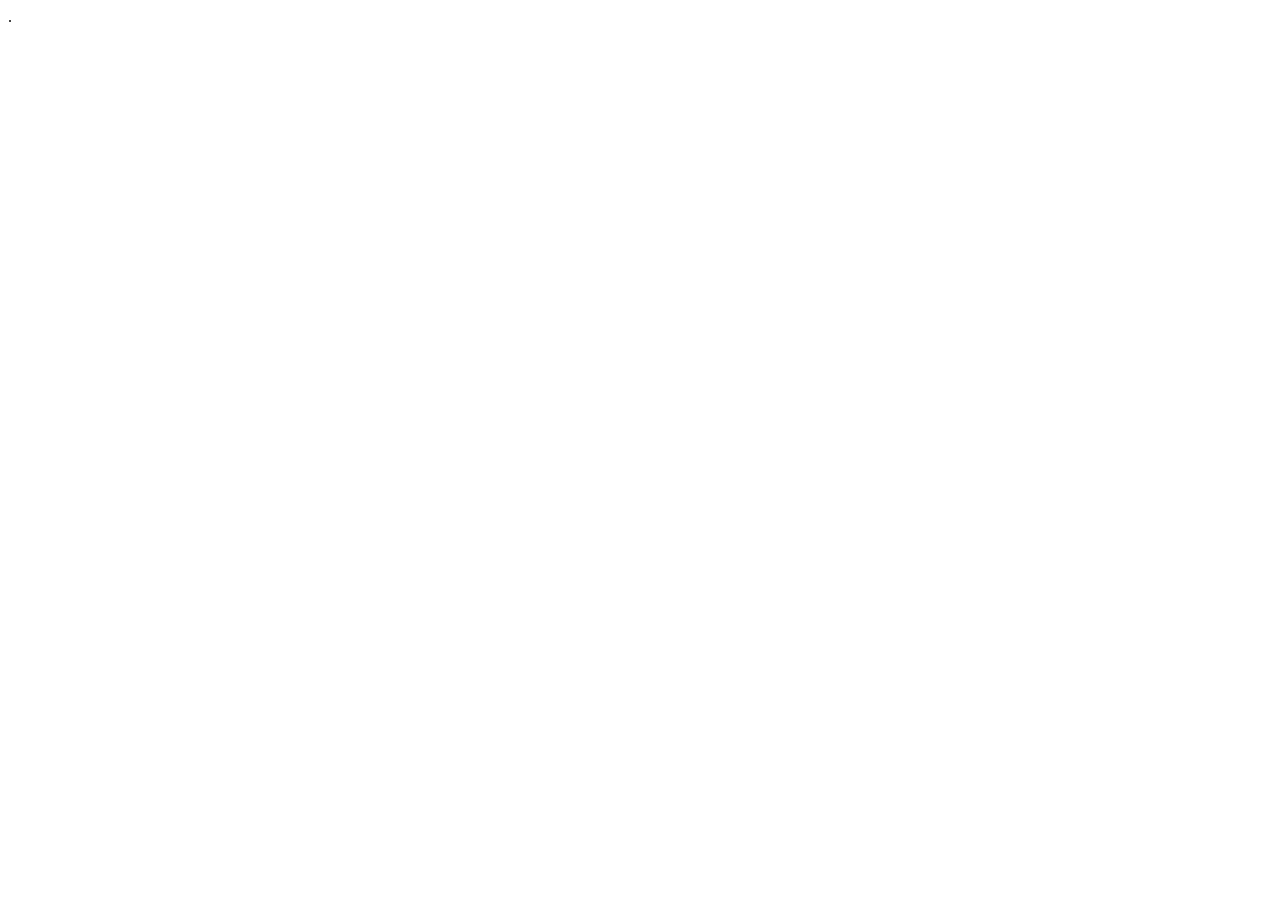
==== pages/bash.html @ 927aa808 "Opis wprowadzonych zmian" ====
<!DOCTYPE html>
<html lang="en">
<head>
    <meta charset="UTF-8">
    <meta name="viewport" content="width=device-width, initial-scale=1.0">
    <link rel="stylesheet" href="../styles.css">.
    <title>Document</title>
</head>
<body>
    
</body>
</html>
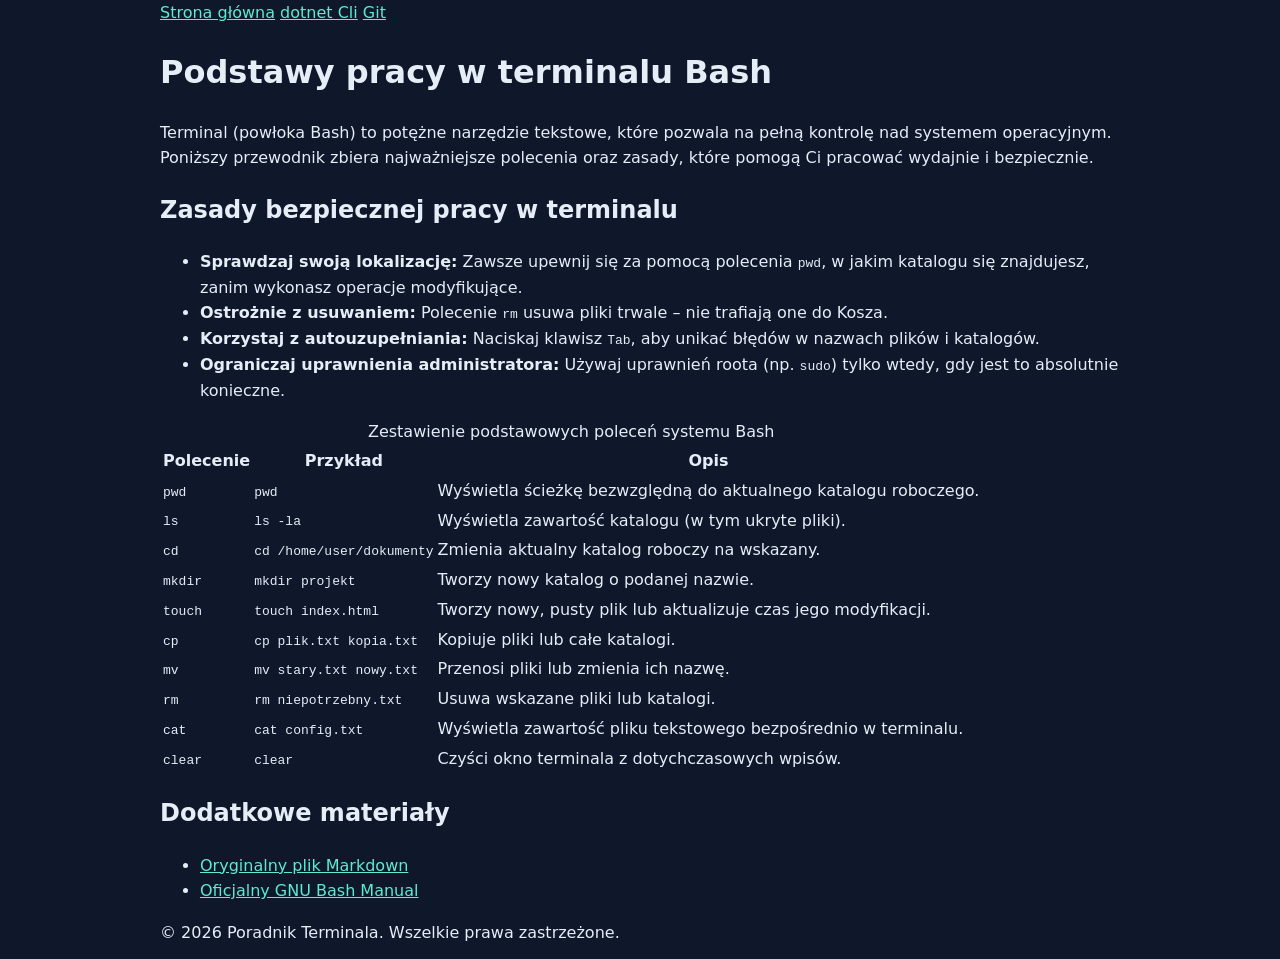
==== commit 8a0c3502: "feat: add Bash HTML cheatsheet" ====
--- a/pages/bash.html
+++ b/pages/bash.html
@@ -1,12 +1,113 @@
 <!DOCTYPE html>
-<html lang="en">
+<html lang="pl">
 <head>
     <meta charset="UTF-8">
     <meta name="viewport" content="width=device-width, initial-scale=1.0">
-    <link rel="stylesheet" href="../styles.css">.
-    <title>Document</title>
+    <title>Podstawy pracy w terminalu Bash</title>
+    <link rel="stylesheet" href="../style.css">
 </head>
 <body>
-    
+    <header>
+        <nav class="nav-container">
+            <a href="../index.html">Strona główna</a>
+            <a href="dotnet-cli.html">dotnet Cli</a>
+            <a href="git.html">Git</a>
+        </nav>
+    </header>
+
+    <main>
+        <h1>Podstawy pracy w terminalu Bash</h1>
+        
+        <section>
+            <p>Terminal (powłoka Bash) to potężne narzędzie tekstowe, które pozwala na pełną kontrolę nad systemem operacyjnym. Poniższy przewodnik zbiera najważniejsze polecenia oraz zasady, które pomogą Ci pracować wydajnie i bezpiecznie.</p>
+        </section>
+
+        <section>
+            <h2>Zasady bezpiecznej pracy w terminalu</h2>
+            <ul>
+                <li><strong>Sprawdzaj swoją lokalizację:</strong> Zawsze upewnij się za pomocą polecenia <code>pwd</code>, w jakim katalogu się znajdujesz, zanim wykonasz operacje modyfikujące.</li>
+                <li><strong>Ostrożnie z usuwaniem:</strong> Polecenie <code>rm</code> usuwa pliki trwale – nie trafiają one do Kosza.</li>
+                <li><strong>Korzystaj z autouzupełniania:</strong> Naciskaj klawisz <code>Tab</code>, aby unikać błędów w nazwach plików i katalogów.</li>
+                <li><strong>Ograniczaj uprawnienia administratora:</strong> Używaj uprawnień roota (np. <code>sudo</code>) tylko wtedy, gdy jest to absolutnie konieczne.</li>
+            </ul>
+        </section>
+
+        <section >
+            <table>
+                <caption>Zestawienie podstawowych poleceń systemu Bash</caption>
+                <thead>
+                    <tr>
+                        <th>Polecenie</th>
+                        <th>Przykład</th>
+                        <th>Opis</th>
+                    </tr>
+                </thead>
+                <tbody>
+                    <tr>
+                        <td><code>pwd</code></td>
+                        <td><code>pwd</code></td>
+                        <td>Wyświetla ścieżkę bezwzględną do aktualnego katalogu roboczego.</td>
+                    </tr>
+                    <tr>
+                        <td><code>ls</code></td>
+                        <td><code>ls -la</code></td>
+                        <td>Wyświetla zawartość katalogu (w tym ukryte pliki).</td>
+                    </tr>
+                    <tr>
+                        <td><code>cd</code></td>
+                        <td><code>cd /home/user/dokumenty</code></td>
+                        <td>Zmienia aktualny katalog roboczy na wskazany.</td>
+                    </tr>
+                    <tr>
+                        <td><code>mkdir</code></td>
+                        <td><code>mkdir projekt</code></td>
+                        <td>Tworzy nowy katalog o podanej nazwie.</td>
+                    </tr>
+                    <tr>
+                        <td><code>touch</code></td>
+                        <td><code>touch index.html</code></td>
+                        <td>Tworzy nowy, pusty plik lub aktualizuje czas jego modyfikacji.</td>
+                    </tr>
+                    <tr>
+                        <td><code>cp</code></td>
+                        <td><code>cp plik.txt kopia.txt</code></td>
+                        <td>Kopiuje pliki lub całe katalogi.</td>
+                    </tr>
+                    <tr>
+                        <td><code>mv</code></td>
+                        <td><code>mv stary.txt nowy.txt</code></td>
+                        <td>Przenosi pliki lub zmienia ich nazwę.</td>
+                    </tr>
+                    <tr>
+                        <td><code>rm</code></td>
+                        <td><code>rm niepotrzebny.txt</code></td>
+                        <td>Usuwa wskazane pliki lub katalogi.</td>
+                    </tr>
+                    <tr>
+                        <td><code>cat</code></td>
+                        <td><code>cat config.txt</code></td>
+                        <td>Wyświetla zawartość pliku tekstowego bezpośrednio w terminalu.</td>
+                    </tr>
+                    <tr>
+                        <td><code>clear</code></td>
+                        <td><code>clear</code></td>
+                        <td>Czyści okno terminala z dotychczasowych wpisów.</td>
+                    </tr>
+                </tbody>
+            </table>
+        </section>
+
+        <section>
+            <h2>Dodatkowe materiały</h2>
+            <ul>
+                <li><a href="../docs/ukos/bash.md">Oryginalny plik Markdown</a></li>
+                <li><a href="https://www.gnu.org/software/bash/manual/bash.html" target="_blank" rel="noopener noreferrer">Oficjalny GNU Bash Manual</a></li>
+            </ul>
+        </section>
+    </main>
+
+    <footer>
+        <p>&copy; 2026 Poradnik Terminala. Wszelkie prawa zastrzeżone.</p>
+    </footer>
 </body>
 </html>
--- a/style.css
+++ b/style.css
@@ -0,0 +1,49 @@
+:root {
+  --page: #0f172a;
+  --surface: #172033;
+  --text: #e5edf7;
+  --muted: #a8b3c7;
+  --accent: #5eead4;
+  --line: #334155;
+}
+
+* { box-sizing: border-box; }
+
+body {
+  margin: 0;
+  color: var(--text);
+  background: var(--page);
+  font-family: system-ui, sans-serif;
+  line-height: 1.6;
+}
+
+header, main, footer {
+  width: min(100% - 32px, 960px);
+  margin-inline: auto;
+}
+
+a { color: var(--accent); }
+
+a:focus-visible {
+  outline: 3px solid var(--accent);
+  outline-offset: 3px;
+}
+.info-note {
+  padding: 16px;
+  border-left: 4px solid var(--accent);
+  border-radius: 0 8px 8px 0;
+  background: var(--surface);
+}
+.topic-list {
+  display: grid;
+  gap: 12px;
+  padding: 0;
+  list-style: none;
+}
+
+.topic-list li {
+  padding: 14px 16px;
+  border: 1px solid var(--line);
+  border-radius: 8px;
+  background: var(--surface);
+}
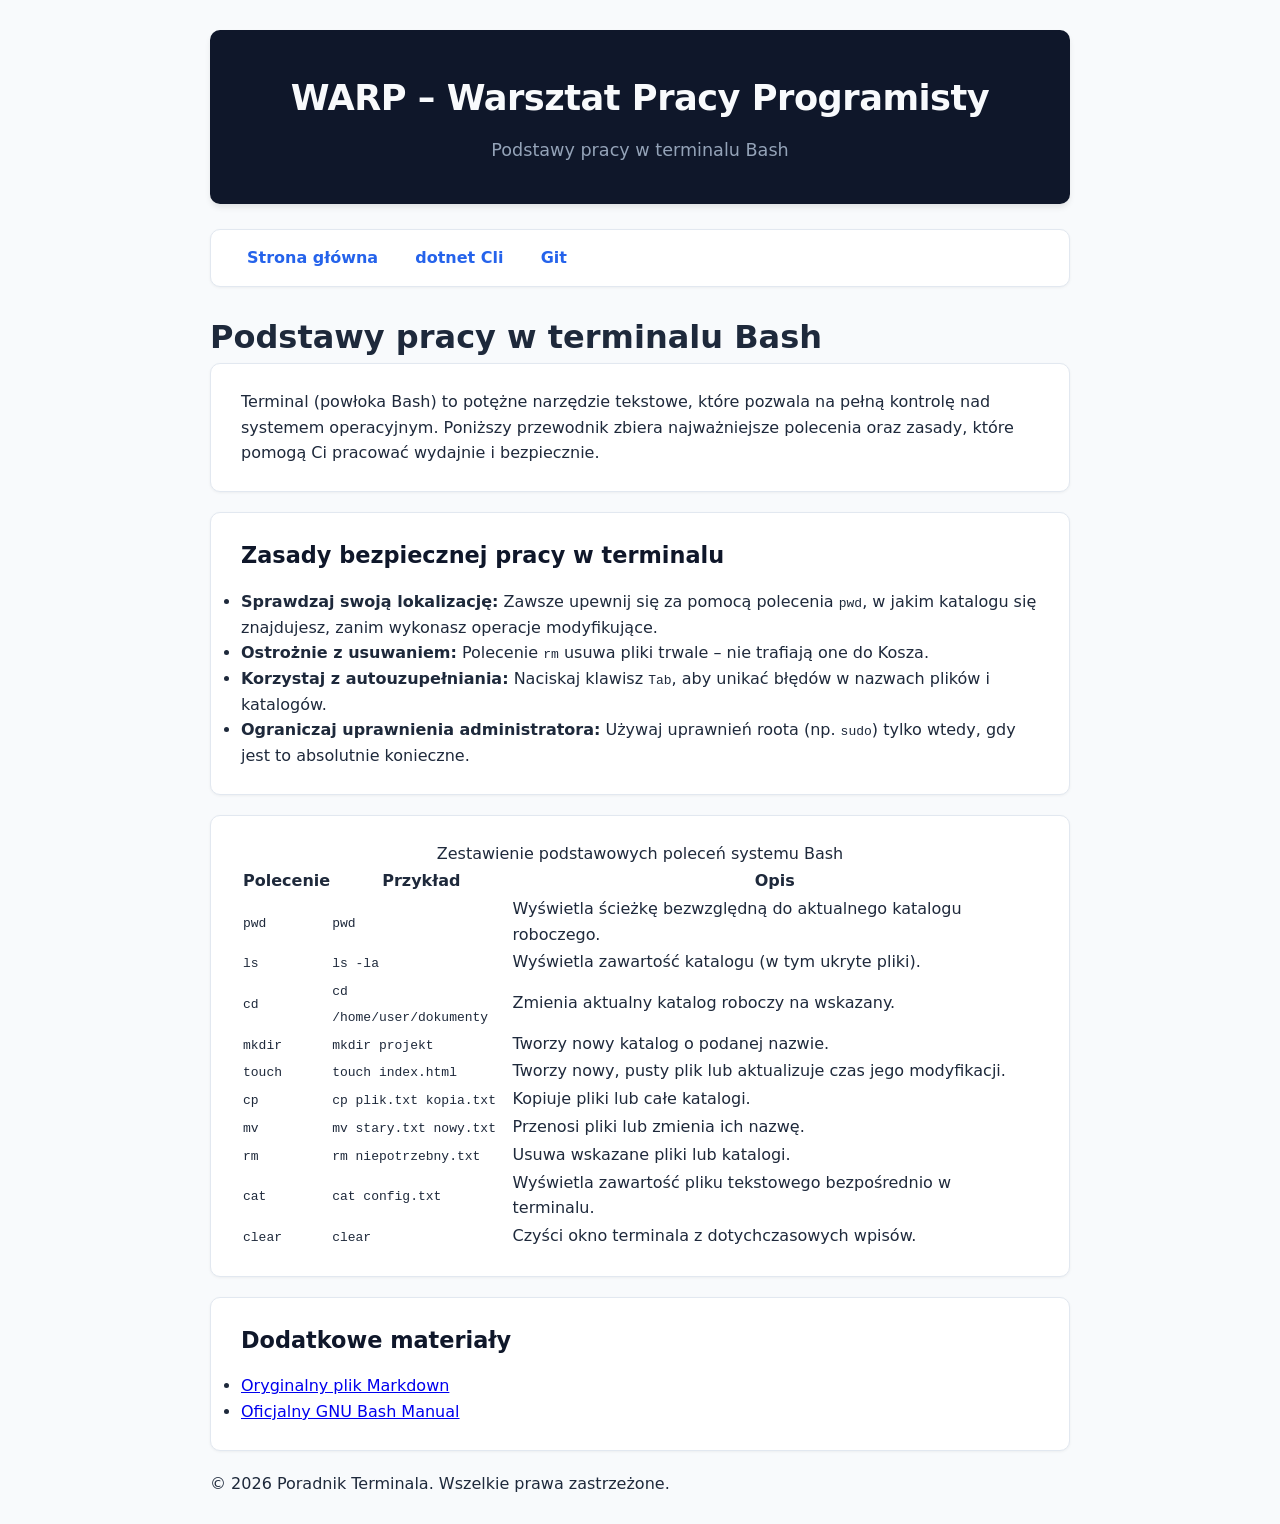
==== commit a7c892be: "d" ====
--- a/pages/bash.html
+++ b/pages/bash.html
@@ -8,12 +8,14 @@
 </head>
 <body>
     <header>
-        <nav class="nav-container">
+        <h1>WARP – Warsztat Pracy Programisty</h1>
+        <p>Podstawy pracy w terminalu Bash</p>
+    </header>
+    <nav>
             <a href="../index.html">Strona główna</a>
             <a href="dotnet-cli.html">dotnet Cli</a>
             <a href="git.html">Git</a>
         </nav>
-    </header>
 
     <main>
         <h1>Podstawy pracy w terminalu Bash</h1>
@@ -110,4 +112,4 @@
         <p>&copy; 2026 Poradnik Terminala. Wszelkie prawa zastrzeżone.</p>
     </footer>
 </body>
-</html>+</html>
--- a/style.css
+++ b/style.css
@@ -1,49 +1,100 @@
 :root {
-  --page: #0f172a;
-  --surface: #172033;
-  --text: #e5edf7;
-  --muted: #a8b3c7;
-  --accent: #5eead4;
-  --line: #334155;
+    --primary: #2563eb;
+    --primary-hover: #1d4ed8;
+    --bg-color: #f8fafc;
+    --card-bg: #ffffff;
+    --text-main: #1e293b;
+    --text-muted: #64748b;
+    --border-color: #e2e8f0;
+    --header-bg: #0f172a;
+    --header-text: #f8fafc;
+    --radius: 10px;
 }
 
-* { box-sizing: border-box; }
+* {
+    box-sizing: border-box;
+    margin: 0;
+    padding: 0;
+}
 
 body {
-  margin: 0;
-  color: var(--text);
-  background: var(--page);
-  font-family: system-ui, sans-serif;
-  line-height: 1.6;
+    font-family: system-ui, -apple-system, BlinkMacSystemFont, 'Segoe UI', Roboto, Oxygen, Ubuntu, Cantarell, sans-serif;
+    background-color: var(--bg-color);
+    color: var(--text-main);
+    line-height: 1.6;
+    max-width: 900px;
+    margin: 0 auto;
+    padding: 30px 20px;
 }
 
-header, main, footer {
-  width: min(100% - 32px, 960px);
-  margin-inline: auto;
+header {
+    background-color: var(--header-bg);
+    color: var(--header-text);
+    padding: 40px 30px;
+    border-radius: var(--radius);
+    text-align: center;
+    margin-bottom: 25px;
+    box-shadow: 0 4px 6px -1px rgba(0, 0, 0, 0.1);
 }
 
-a { color: var(--accent); }
-
-a:focus-visible {
-  outline: 3px solid var(--accent);
-  outline-offset: 3px;
-}
-.info-note {
-  padding: 16px;
-  border-left: 4px solid var(--accent);
-  border-radius: 0 8px 8px 0;
-  background: var(--surface);
-}
-.topic-list {
-  display: grid;
-  gap: 12px;
-  padding: 0;
-  list-style: none;
+header h1 {
+    font-size: 2.2rem;
+    margin-bottom: 10px;
+    letter-spacing: -0.5px;
 }
 
-.topic-list li {
-  padding: 14px 16px;
-  border: 1px solid var(--line);
-  border-radius: 8px;
-  background: var(--surface);
+header p {
+    color: #94a3b8;
+    font-size: 1.1rem;
+}
+
+nav {
+    background-color: var(--card-bg);
+    border: 1px solid var(--border-color);
+    border-radius: var(--radius);
+    padding: 15px 20px;
+    margin-bottom: 25px;
+    box-shadow: 0 1px 3px rgba(0, 0, 0, 0.05);
+}
+
+nav ul {
+    list-style: none;
+    display: flex;
+    justify-content: center;
+    gap: 20px;
+    flex-wrap: wrap;
+}
+
+nav a {
+    text-decoration: none;
+    color: var(--primary);
+    font-weight: 600;
+    padding: 8px 16px;
+    border-radius: 6px;
+    transition: background-color 0.2s ease, color 0.2s ease;
+}
+
+nav a:hover {
+    background-color: #eff6ff;
+    color: var(--primary-hover);
+}
+
+main section {
+    background-color: var(--card-bg);
+    border: 1px solid var(--border-color);
+    border-radius: var(--radius);
+    padding: 25px 30px;
+    margin-bottom: 20px;
+    box-shadow: 0 1px 3px rgba(0, 0, 0, 0.05);
+    transition: transform 0.2s ease, box-shadow 0.2s ease;
+}
+
+main section:hover {
+    box-shadow: 0 4px 12px rgba(0, 0, 0, 0.05);
+}
+
+h2 {
+    font-size: 1.4rem;
+    color: var(--header-bg);
+    margin-bottom: 15px
 }
